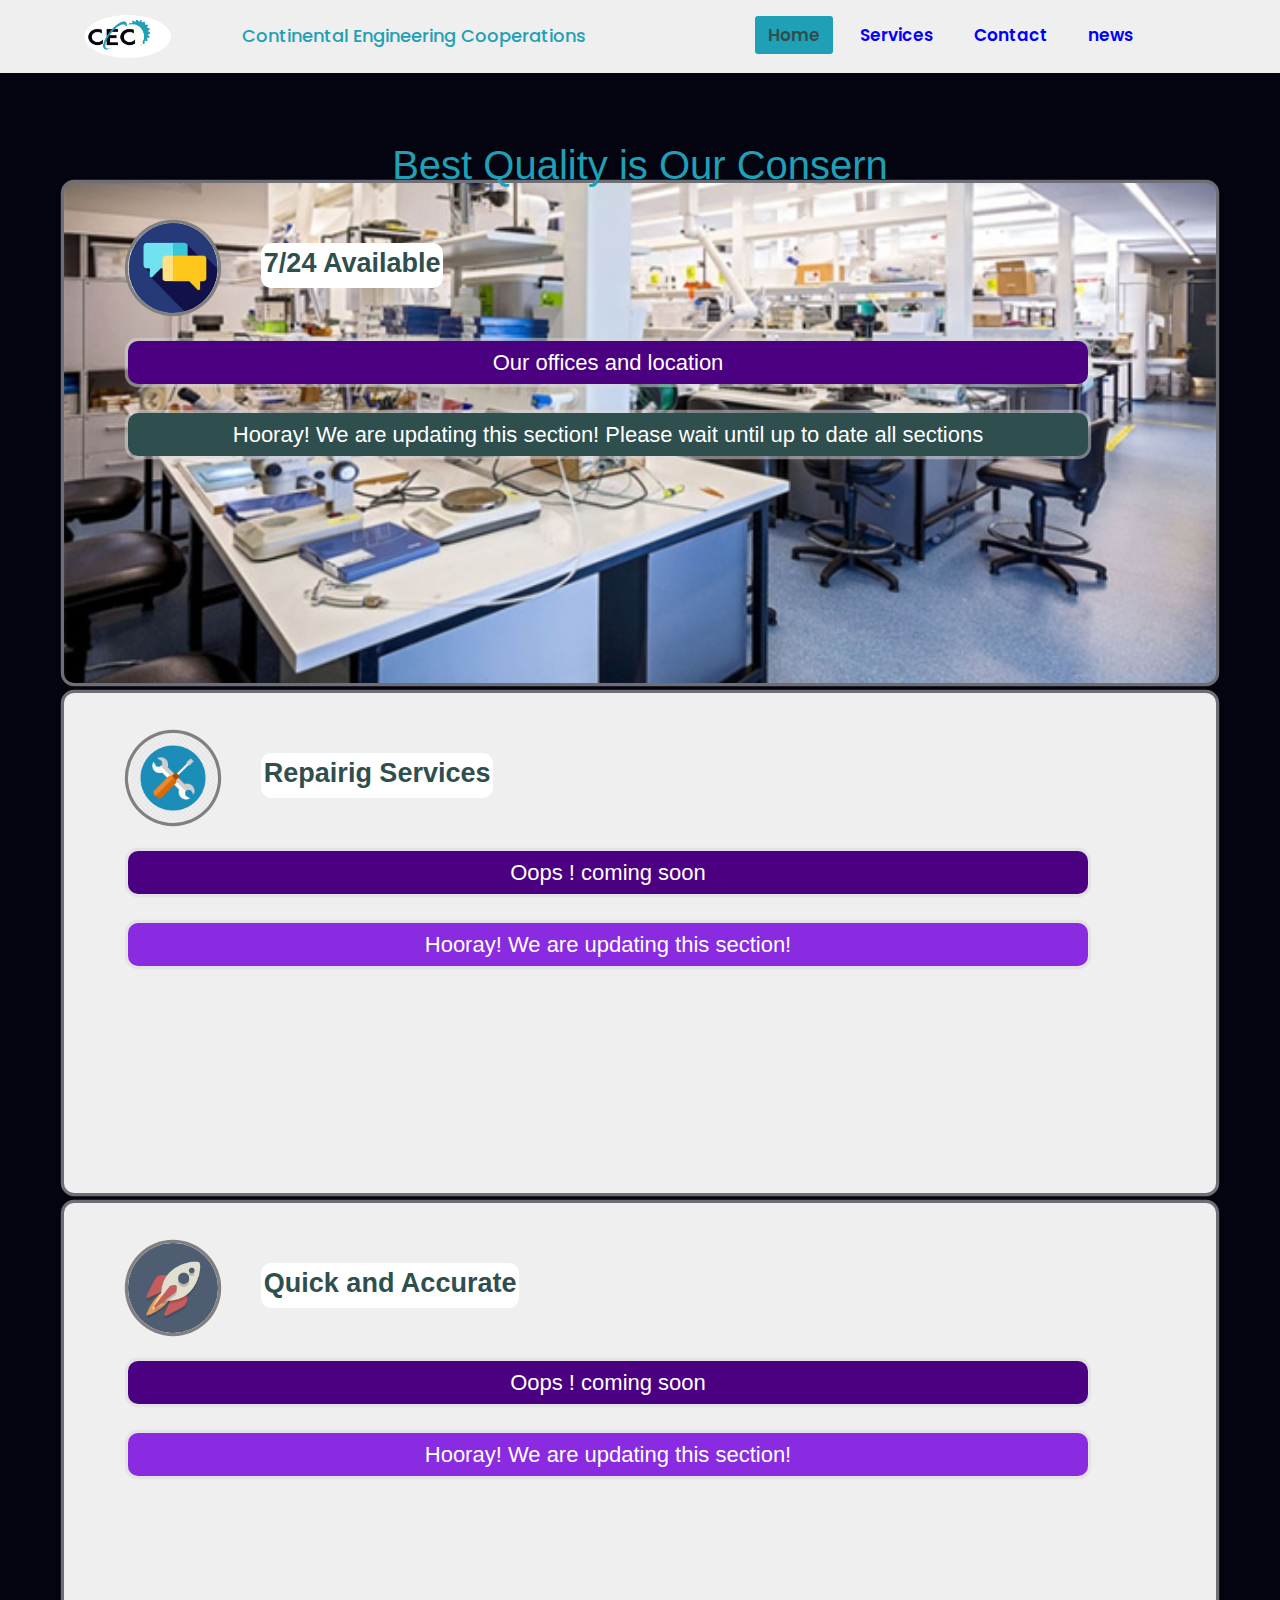
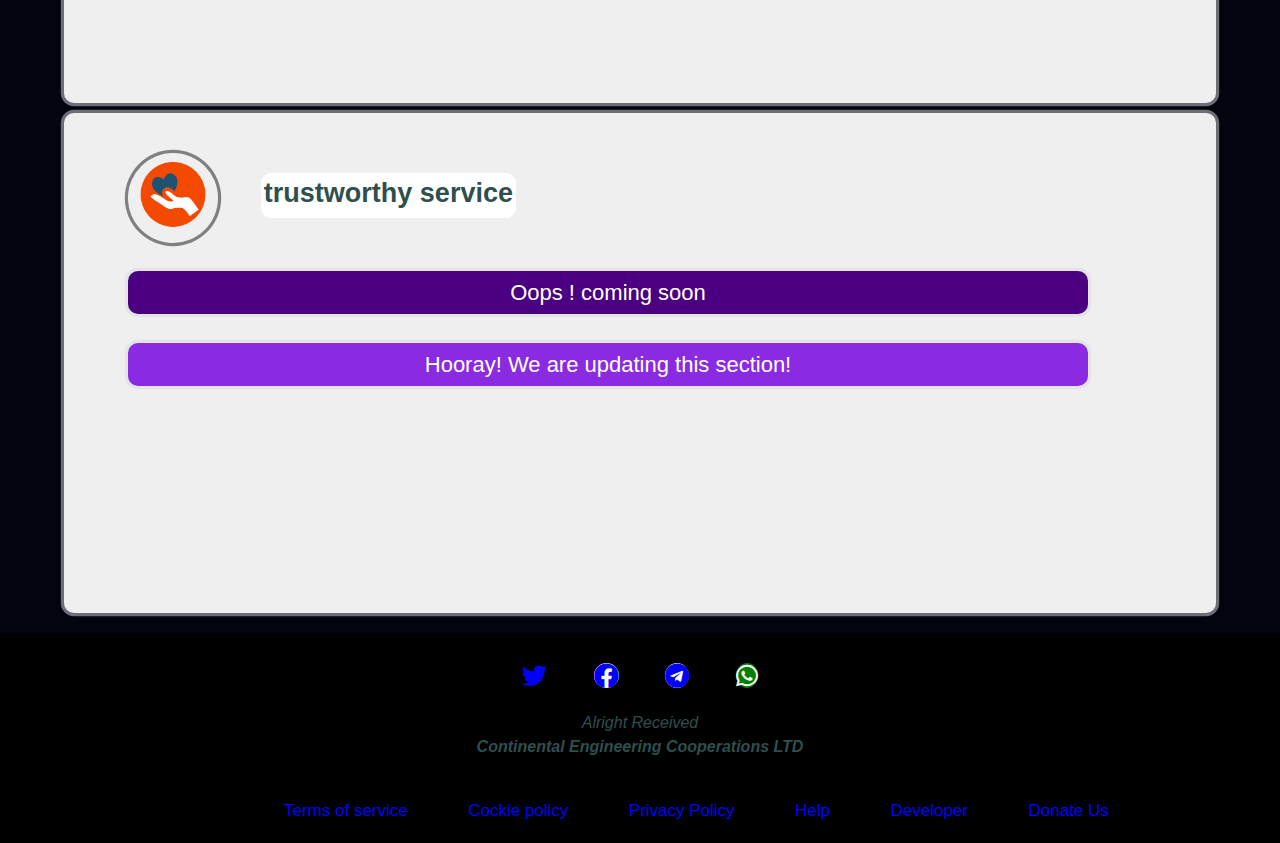
==== index.html @ 19762da1 "Add files via upload" ====
<!DOCTYPE html>
<html lang="en">
<head>
    <meta charset="UTF-8">
    <meta name="viewport" content="width=device-width,initial-scale=1.0">

    <!-- Somehow I got an error, so I comment the title, just uncomment to show -->
    <title> Home | Continental Engineering Cooperations</title>
    
    <link rel="stylesheet" type="text/css" href="vastwing-home.css">
    <link rel="stylesheet" href="https://stackpath.bootstrapcdn.com/bootstrap/4.3.1/css/bootstrap.min.css" integrity="sha384-ggOyR0iXCbMQv3Xipma34MD+dH/1fQ784/j6cY/iJTQUOhcWr7x9JvoRxT2MZw1T" crossorigin="anonymous">
    <link rel="stylesheet" href="https://cdnjs.cloudflare.com/ajax/libs/font-awesome/5.15.3/css/all.min.css"/>
</head>
<body>
    <nav class="navbar">
    		<img src="image/logo.png">
            <label class="navbar-brand" href="index.html"><p> Continental Engineering Cooperations</p></label> 
            <ul>
            <li><a class="active" href="index.html">Home</a></li>
            <li><a href="services.html">Services</a></li>
            <li><a href="contacts.html">Contact</a></li>
            <li><a href="news.html">news</a></li>
             </ul>    
           <input type="checkbox" id="check">
                 <label for="check" class="checkbtn" onclick="show()">
                     <i class="fas fa-bars"></i>
                      </label>
             </nav> 
       <p class="company">Best Quality is Our Consern</p>
 
    <div  class="AndroidMenu"id="sidebar" >
      <ul>
            <li><a class="active" href="index.html">Home</a></li>
            <li><a href="services.html">Services</a></li>
            <li><a href="contacts.html">Contact</a></li>
            <li><a href="news.html">news</a></li>
      </ul>
    </div>
    <main>
        <div class="contents" style="background-image: url( image/works.jpg);background-repeat: no-repeat;background-position: center;  background-size: cover;">
            <img src="image/message.png">
            <label> <p> <strong> 7/24 Available</strong> </p></label>
              <p>Our offices  and  location</p> 
             <p style="background:darkslategrey;">Hooray! We are updating this section! Please wait until up to date all sections</p>
        </div>

        <div class="contents">
            <img src="image/repair.png">
            <label> <p> <strong>Repairig Services</strong></p></label>
            <p> Oops ! coming soon</p>
            <p style="background:#8a2be2;">Hooray! We are updating this section!</p>
        </div>
        <div class="contents">
            <img src="image/Quick.png">
             <label> <p> <strong>Quick and Accurate</strong></p></label>
            <p> Oops ! coming soon</p>
            <p style="background:#8a2be2;">Hooray! We are updating this section!</p>
        </div>
        <div class="contents">
            <img src="image/grant.png">
            <label> <p> <strong>trustworthy service</strong></p></label>
            <p> Oops ! coming soon</p>
            <p style="background:#8a2be2;">Hooray! We are updating this section!</p>
        </div>

    </main>
    <footer class ="footer">
    <div class="footer-center">
        <ul class="social">
          <a  href="#"><i class="fab fa-twitter"></i></a>
          <a  href="#"><i class="fab fa-facebook"></i></a>
          <a  href="#"><i class="fab fa-telegram"></i></a>
          <a  href="#"><i class="fab fa-whatsapp"></i></a>
        </ul>         
        <p> 
        <cite class="cite">Alright Received <br><strong class="strong">Continental Engineering Cooperations LTD</strong></cite>
        <ul class="policies">
                <li><a href="#">Terms of service</a></li>
                <li><a href="#">Cockie policy</a></li>
                <li><a href="#">Privacy Policy</a></li>
                <li><a href="#">Help</a></li>
                <li><a href="#">Developer</a></li>
                <li><a href="#">Donate Us</a></li>
            </ul>
        </p>

    </div> 
    </footer>
    <script type="text/javascript" src="vastwing.js"></script>
</body>
</html>
---- vastwing-home.css ----
@import url('https://fonts.googleapis.com/css?family=Poppins:400,500,600,700&display=swap');
*{ padding: 0px;background: none;}
@media(max-width: 500px){body{background: #292929;}}
    nav{padding-left:50px! important;padding-right: 40px! important;background:#efefef;font-family: 'Poppins', sans-serif;} 
}
@media(max-width: 1200px){nav{ padding-left:30px! important;padding-right:30px! important;}}
@media(max-width: 1100px){nav{padding-left:20px! important; padding-right:20px! important;}}
@media(max-width: 500px){nav{padding-left:10px! important; padding-right:10px! important; background-color: #292929;}}
.logo{padding: 2px;}
nav img{ position: absolute;width: 115px;height: 49px;margin-left: 20px; display: block;}
@media(max-width: 1100px){nav img{margin-left: 9px; width: 90px; height: 40px;}}
@media(max-width: 500px){nav img{margin-left: 1px; width: 74px; height: 36px;}}
nav label.navbar-brand{color:#1fa0b7;font-size:18px!important;font-weight: 500;position: absolute;padding-left: 15%;
 padding-top: 27px;}
 @media(max-width: 900px){nav label.navbar-brand { font-size: 50%;padding-left: 30%;}}
 @media(max-width: 720px){nav label.navbar-brand { font-size: 50%;padding-left: 20%;}}
 @media(max-width: 500px){nav label.navbar-brand {  display: none;}}
 @media(max-width: 280px){nav label.navbar-brand {display: none;}}
nav ul{float: left;padding-left:700px;padding-top: 15px;background-color: #efefef;}
@media(max-width: 1200px){nav ul{padding-left: 40%;}} 
@media(max-width: 1100px){nav ul{padding-left: 35%; display: none;}}
@media(max-width: 500px){nav ul{background-color: #292929;}} 
nav ul li{display:inline-block; margin: 0 5px;background-color: #efefef;}
nav ul li a{color: blue;font-size: 17px;padding: 7px 13px;border-radius: 3px;text-decoration: none;
    font-weight: 600;background-color: none;}
a.active,nav ul li a:hover{background: #1fa0b7;transition: .5s;color: darkslategrey;text-decoration: none;}
button a{color: blue;font-weight: 500;}
button a:hover{text-decoration: none;background: none;color: green;}
.company{position: absolute;top:15%;left:0%;width: 100%;text-align: center;font-size: 40px;
        font-weight: 500;color:#1fa0b7; background-color:none;}
@media(max-width: 1100px){.company{font-size: 32px;}}
@media(max-width: 900px){.company{font-size: 20px;}}
@media only screen and(max-width: 1024px){.company{display: none;}}
@media only screen and(max-width: 768px){.company{display: none;}}
main{background:#03040f;padding-top:100px;padding-bottom: 10px;height: 100%;}
main div{padding-left: 5%;padding-right: 10%;height:500px;background:#efefef;margin-left: 5%;margin-right: 5%;
    margin-top: 10px;margin-bottom: 10px;padding-top: 40px;border-radius: 10px;box-shadow:0 0 0 .2rem rgba(216,217,219,.5);}
main div img{height: 90px;width: 90px;border-radius: 50%;box-shadow:0 0 0 .2rem grey;}
@media(max-width: 1200px){main div img{height:85px;width: 85px;;border-radius: 50%;}}
@media(max-width: 1100px){main div img{height:80px;width: 80px;;border-radius: 50%;}}
@media(max-width: 1000px){main div img{height:60px;width: 60px;;border-radius: 50%;}}
@media(max-width: 500px){main div img{height:40px;width:40px;;border-radius: 50%;}}
main div label{ margin-left: 4%;background:white; position:none; height: 45px; 
     border-radius: 10px;box-shadow:none}
@media(max-width: 1200px){main div label{padding-left: 0%; height: 35px;}}
@media(max-width: 422px){main div label{ position: none;}}
main div label p{ margin-top: 0px; background:none; top: 0; text-align: center; padding-left:3px; padding-right: 3px; box-shadow: none;padding-top: 0%; position: static;}
main div label p strong{background: none;color:darkslategrey;font-size: 27px;  text-align: center; box-shadow: none;}
@media(max-width: 500px){ main div label p strong{font-size: 15px;}}
@media(max-width: 290px){ main div label p strong{font-size: 13px;}}
main div p {background:indigo ; padding-left: 10%; padding-right: 10%;padding-top: 5px;padding-bottom: 5px;
    text-align: center; /* color:#288efa;*/ color : white; margin-top:3%; box-shadow:0 0 0 .2rem rgba(216,217,219,.5); 
    border-radius: 10px; font-size:22px;}
main div .obj { background: #efefef; }
@media(max-width: 1200px){main div p{font-size: 19px;}}
@media(max-width: 1100px){main div p{font-size: 17px;}}
main div p strong{background: none;}
.footer{background-color: black;width: 100%;height: 210px;margin-bottom: 0px;position: relative; 
        left: 0;bottom: 0;margin-top: auto;}
@media(max-width: 1100px){.footer{height: 320px;}}
@media(max-width: 500px){.footer{height: 400px;}}
.footer{background-color: black;width: 100%;height: 210px;margin-bottom: 0px;position: relative; 
        left: 0;bottom: 0;margin-top: auto;}
@media(max-width: 1100px){.footer{height: 320px;}}
@media(max-width: 500px){.footer{height: 400px;}}
.footer-center{float: bottom;position: relative;background: none;height: 30px;margin-left: 20%;padding-top: 10px;
        padding-right: 20%;}
.footer-center p{background: none;text-align: center;color: white;}
.footer-center ul{background-color: black;text-align: center;}
.footer-center ul li {display: inline-block;margin: 0 5px;background-color: black; padding: 8px;}
@media(max-width: 1100px){.footer-center ul li {padding: 1px;}}
.footer-center ul li a {text-decoration: none;list-style: none; background: black;}
.cite{background-color: black; color: darkslategrey;}
.strong{background-color: black; color:darkslategrey;}
.footer-center .social {  font-size: 25px;}
.footer-center .social a { padding :0px 20px;}
@media(max-width: 1100px){.footer-center .social a { padding :0px 10px; }.footer-center .social {  font-size: 20px; }}
@media(max-width: 422px){.footer-center .social a { padding :0px 6px; }.footer-center .social {  font-size: 17px; }}
.fab{background-color: none; border-radius: 50%;}
.fa-facebook{color: blue; background-color:white;}
.fa-twitter{color: blue; background-color:none;}
.fa-telegram{color: blue; background-color:white;}
.fa-whatsapp{color: white; background-color:green;}
 @media(max-width: 500px){.fab {background-color: none; font-size: 25px;}}
.policies{background-color: black;text-align: center;position: absolute;}
.policies li{display: inline-block;margin: 0 5px;background-color: black;}
.policies li a {color: blue; text-decoration: none;list-style: none; }
.policies li a:hover{color: white; background: none;}
.checkbtn{font-size: 30px;color: white;float:right;padding-right: 20px;cursor: pointer;
 display:none; background-color: #efefef;}
 @media(max-width: 1100px){.checkbtn{display: block;}}
 @media(max-width: 500px){.checkbtn{background-color: #292929;}}
#check {float:right;display:none; background-color: none;}
@media(max-width: 1100px){.checkbtn {margin-left: 90%;}}
@media(max-width: 1000px){.checkbtn {margin-left: 90%;}}
@media(max-width: 900px){.checkbtn {margin-left: 90%;}}
@media(max-width: 800px){.checkbtn {margin-left: 90%;}}
@media(max-width: 1100px){ nav .btn{display: none;}}
#sidebar ,#sidebar ul li{ display: none; }
@media(max-width: 1100px){
#sidebar {position: absolute;width: 100%;height: 100%;background:#efefef;left: -100%;transition: .5s; display: block;}}
#sidebar ul li {list-style: none;color:#fff;font-size: 20px;padding: 26px 24px;background: #efefef; display: block;
    transition: all .5s;}
#sidebar.active {left: 0;}
@media(max-width: 422px){#sidebar{width: 100%;} #sidebar ul li{font-size: 15px;}}
@media(max-width: 300px){#sidebar{width: 100%;} #sidebar ul li{font-size: 10px;}}
.fas {position : relative; background-color: #efefef; margin-top: 0px; color: darkblue;}
@media(max-width: 500px){.fas{background-color: #292929; color: white;}}
div ul{text-align :center ; padding-top: 15px;background-color:#efefef;}
div ul li{ margin: 0 5px;background-color: darkblue;}
div ul li a{color:blue;font-size: 17px;padding: 7px 15px;border-radius: 3px;text-decoration: none;
    font-weight: 500;background-color: none;}
div ul li a:hover{background: white;transition: .5s;color: darkslategrey;text-decoration: none;}
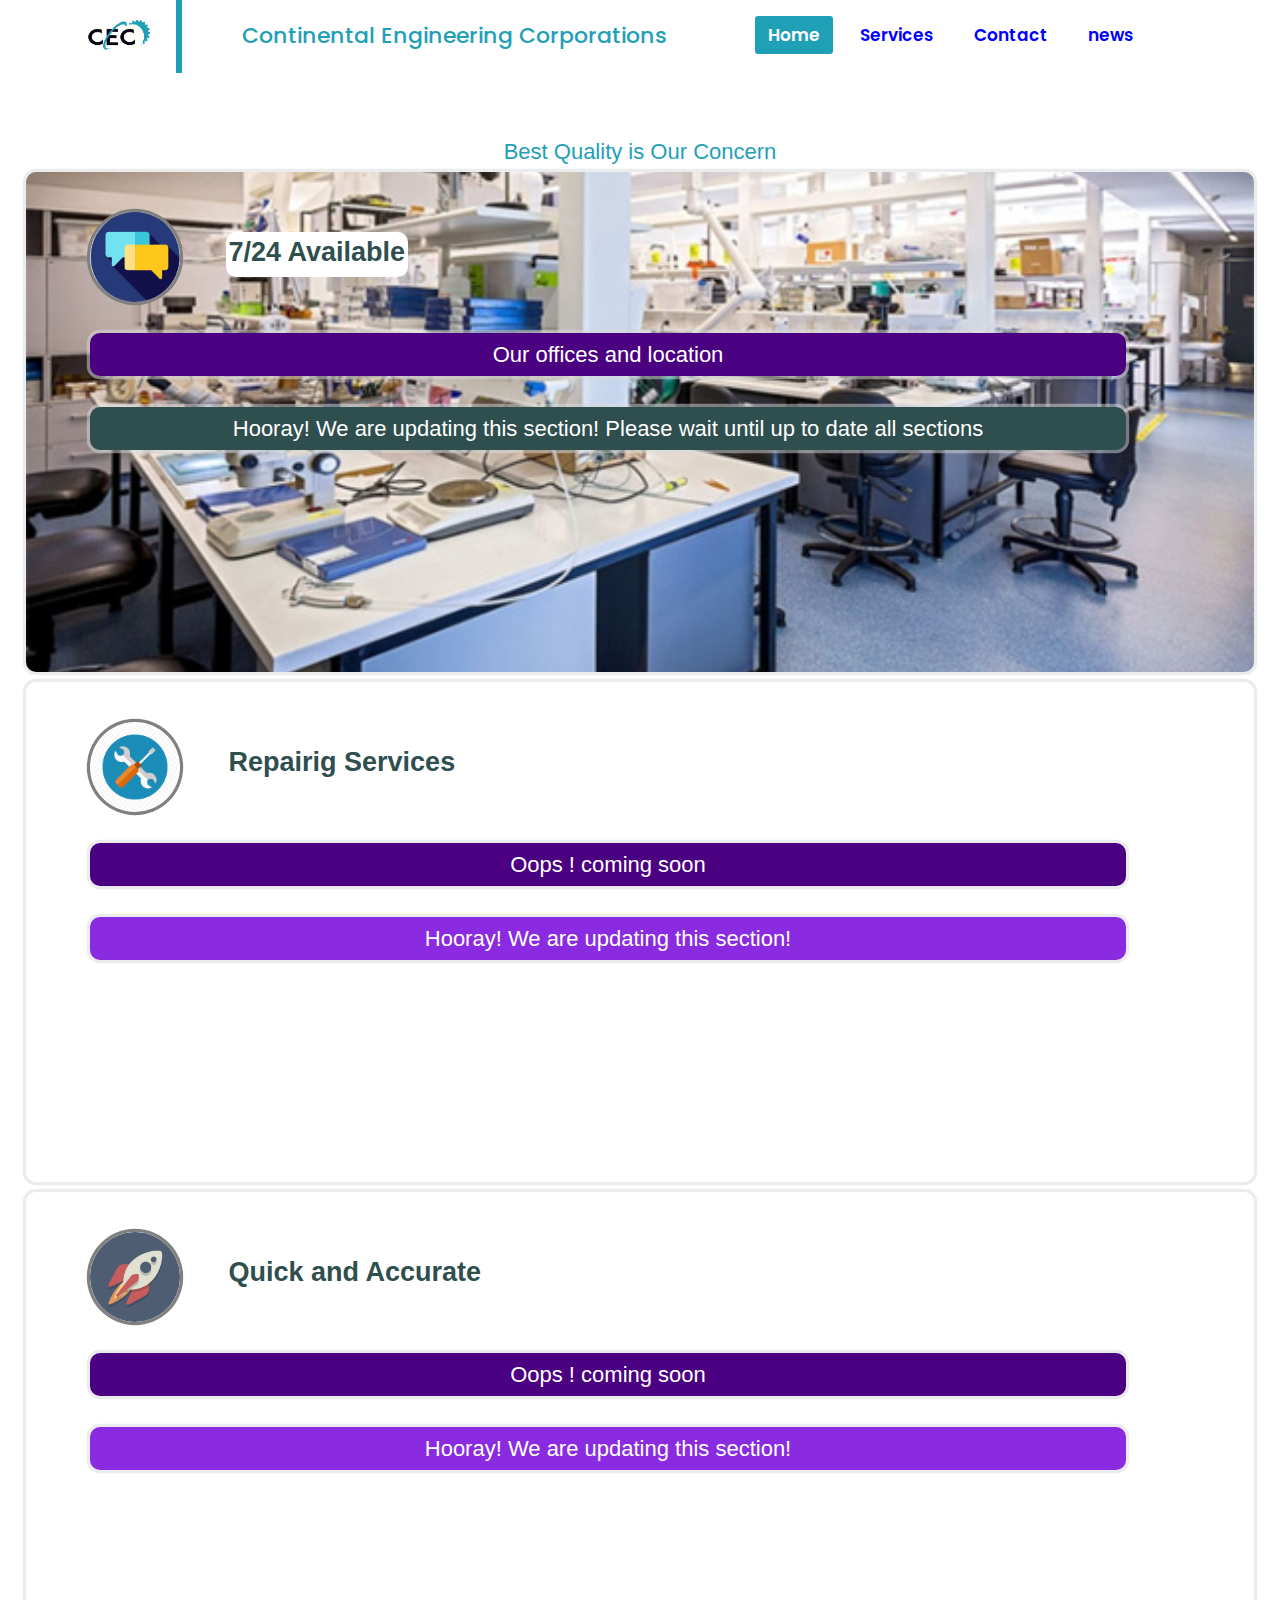
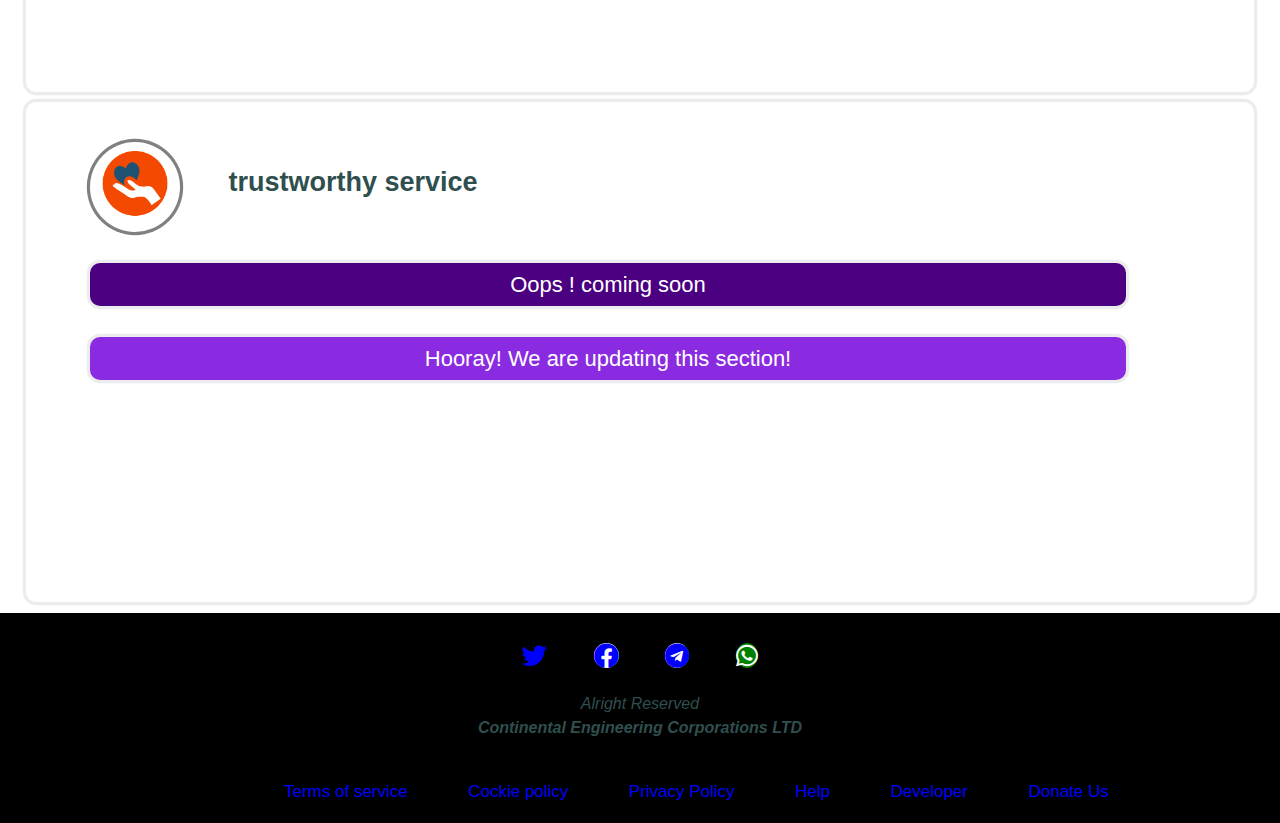
==== commit df8bfccd: "Add files via upload" ====
--- a/index.html
+++ b/index.html
@@ -6,7 +6,7 @@
     <meta name="viewport" content="width=device-width,initial-scale=1.0">
 
     <!-- Somehow I got an error, so I comment the title, just uncomment to show -->
-    <title> Home | Continental Engineering Cooperations</title>
+    <title> Home | Continental Engineering Corporations </title>
     
     <link rel="stylesheet" type="text/css" href="vastwing-home.css">
     <link rel="stylesheet" href="https://stackpath.bootstrapcdn.com/bootstrap/4.3.1/css/bootstrap.min.css" integrity="sha384-ggOyR0iXCbMQv3Xipma34MD+dH/1fQ784/j6cY/iJTQUOhcWr7x9JvoRxT2MZw1T" crossorigin="anonymous">
@@ -15,19 +15,23 @@
 <body>
     <nav class="navbar">
     		<img src="image/logo.png">
-            <label class="navbar-brand" href="index.html"><p> Continental Engineering Cooperations</p></label> 
+            <div class="vl"></div>
+            <label class="navbar-brand" href="index.html"><p> Continental Engineering Corporations </p></label> 
+            <label class="navbar-brand-Android" href="index.html"><p> Continental Engineering <br> Corporations </p></label>
+             <label class="brand-Android" href="index.html"><p> Continental <br>Engineering <br> Corporations </p></label>
+
             <ul>
-            <li><a class="active" href="index.html">Home</a></li>
-            <li><a href="services.html">Services</a></li>
-            <li><a href="contacts.html">Contact</a></li>
-            <li><a href="news.html">news</a></li>
-             </ul>    
+              <li><a class="active" href="index.html">Home</a></li>
+              <li><a href="services.html">Services</a></li>
+              <li><a href="contacts.html">Contact</a></li>
+              <li><a href="news.html">news</a></li>
+            </ul>    
            <input type="checkbox" id="check">
                  <label for="check" class="checkbtn" onclick="show()">
                      <i class="fas fa-bars"></i>
                       </label>
              </nav> 
-       <p class="company">Best Quality is Our Consern</p>
+       <p class="company">Best Quality is Our Concern</p>
  
     <div  class="AndroidMenu"id="sidebar" >
       <ul>
@@ -74,7 +78,7 @@
           <a  href="#"><i class="fab fa-whatsapp"></i></a>
         </ul>         
         <p> 
-        <cite class="cite">Alright Received <br><strong class="strong">Continental Engineering Cooperations LTD</strong></cite>
+        <cite class="cite">Alright Reserved <br><strong class="strong">Continental Engineering Corporations LTD</strong></cite>
         <ul class="policies">
                 <li><a href="#">Terms of service</a></li>
                 <li><a href="#">Cockie policy</a></li>
--- a/vastwing-home.css
+++ b/vastwing-home.css
@@ -1,47 +1,55 @@
 @import url('https://fonts.googleapis.com/css?family=Poppins:400,500,600,700&display=swap');
 *{ padding: 0px;background: none;}
-@media(max-width: 500px){body{background: #292929;}}
-    nav{padding-left:50px! important;padding-right: 40px! important;background:#efefef;font-family: 'Poppins', sans-serif;} 
-}
-@media(max-width: 1200px){nav{ padding-left:30px! important;padding-right:30px! important;}}
-@media(max-width: 1100px){nav{padding-left:20px! important; padding-right:20px! important;}}
-@media(max-width: 500px){nav{padding-left:10px! important; padding-right:10px! important; background-color: #292929;}}
+@media(max-width: 500px){body{background: #ffffff;}}
+ nav{padding-left:50px! important;padding-right: 40px! important;background:#ffffff;font-family: 'Poppins', sans-serif;} 
+@media(max-width: 1200px){nav{ padding-left:1%! important;padding-right:30px! important;background-color: #ffffff;}}
+@media(max-width: 1100px){nav{padding-left:1%! important; padding-right:20px! important;background-color: #ffffff;}}
+@media(max-width: 500px){nav{padding-left:1%! important; padding-right:10px! important; background-color: #ffffff;}}
 .logo{padding: 2px;}
 nav img{ position: absolute;width: 115px;height: 49px;margin-left: 20px; display: block;}
-@media(max-width: 1100px){nav img{margin-left: 9px; width: 90px; height: 40px;}}
-@media(max-width: 500px){nav img{margin-left: 1px; width: 74px; height: 36px;}}
-nav label.navbar-brand{color:#1fa0b7;font-size:18px!important;font-weight: 500;position: absolute;padding-left: 15%;
- padding-top: 27px;}
- @media(max-width: 900px){nav label.navbar-brand { font-size: 50%;padding-left: 30%;}}
- @media(max-width: 720px){nav label.navbar-brand { font-size: 50%;padding-left: 20%;}}
- @media(max-width: 500px){nav label.navbar-brand {  display: none;}}
+@media(max-width: 1100px){nav img{margin-left: 0px; width: 90px; height: 40px;}}
+@media(max-width: 960px){nav img{margin-left: 0px; width: 65px; height: 36px;}}
+@media(max-width: 600px){nav img{margin-left: 0px; width: 63px; height: 28px;}}
+.vl{ border-left: 6px solid #1fa0b7;height: 100%;position: absolute;left: 14%;margin-left: -3px;top: 0;}
+ @media(max-width: 960px){.vl{left: 17%;  border-left: 1.5px solid #1fa0b7;}} 
+  @media(max-width: 660px){.vl{left: 20%;  border-left: 1.5px solid #1fa0b7;}} 
+nav label.navbar-brand{color:#1fa0b7;font-size:22px!important;font-weight: 500;position: absolute;padding-left: 15%;padding-top: 27px;}
+ @media(max-width: 1200px){nav label.navbar-brand { font-size: 50%;padding-left: 30%;}}
+ @media(max-width: 970px){nav label.navbar-brand { font-size: 50%;padding-left: 20%;}}
+ @media(max-width: 960px){nav label.navbar-brand {  display: none;}}
  @media(max-width: 280px){nav label.navbar-brand {display: none;}}
-nav ul{float: left;padding-left:700px;padding-top: 15px;background-color: #efefef;}
+nav label.navbar-brand-Android{color:#1fa0b7;font-size:16px!important;font-weight: 500;position: absolute;padding-left: 15%;padding-top: 27px; display: none;}
+@media(max-width: 1200px){nav label.navbar-brand-Android {display:none;}}
+ @media(max-width: 960px){nav label.navbar-brand-Android {display:block;font-size: 50%;padding-left: 20%;}}
+ @media(max-width: 290px){nav label.navbar-brand-Android {display:none;font-size: 10%}}
+ nav label.brand-Android{color:#1fa0b7;font-size:14px!important;font-weight: 500;position: absolute;padding-left: 15%;padding-top: 27px; display: none;}
+ @media(max-width: 290px){nav label.brand-Android {display:block;font-size: 50%;padding-left: 20%;}}
+nav ul{float: left;padding-left:700px;padding-top: 15px;background-color: #ffffff;}
 @media(max-width: 1200px){nav ul{padding-left: 40%;}} 
 @media(max-width: 1100px){nav ul{padding-left: 35%; display: none;}}
-@media(max-width: 500px){nav ul{background-color: #292929;}} 
-nav ul li{display:inline-block; margin: 0 5px;background-color: #efefef;}
+@media(max-width: 500px){nav ul{background-color: #ffffff;}} 
+nav ul li{display:inline-block; margin: 0 5px;background-color: #ffffff;}
 nav ul li a{color: blue;font-size: 17px;padding: 7px 13px;border-radius: 3px;text-decoration: none;
     font-weight: 600;background-color: none;}
-a.active,nav ul li a:hover{background: #1fa0b7;transition: .5s;color: darkslategrey;text-decoration: none;}
+a.active,nav ul li a:hover{background: #1fa0b7;transition: .5s;color:#ffffff;text-decoration: none;}
 button a{color: blue;font-weight: 500;}
 button a:hover{text-decoration: none;background: none;color: green;}
-.company{position: absolute;top:15%;left:0%;width: 100%;text-align: center;font-size: 40px;
+.company{position: absolute;top:15%;left:0%;width: 100%;text-align: center;font-size: 22px;
         font-weight: 500;color:#1fa0b7; background-color:none;}
-@media(max-width: 1100px){.company{font-size: 32px;}}
-@media(max-width: 900px){.company{font-size: 20px;}}
+@media(max-width: 1100px){.company{font-size: 22px;  display: none;}}
+@media(max-width: 900px){.company{font-size: 20px; display: none;}}
 @media only screen and(max-width: 1024px){.company{display: none;}}
 @media only screen and(max-width: 768px){.company{display: none;}}
-main{background:#03040f;padding-top:100px;padding-bottom: 10px;height: 100%;}
-main div{padding-left: 5%;padding-right: 10%;height:500px;background:#efefef;margin-left: 5%;margin-right: 5%;
+main{background:#ffffff;padding-top:7%;padding-bottom: 0.1%;height: 100%;}
+main div{padding-left: 5%;padding-right: 10%;height:500px;background:#ffffff;margin-left: 2%;margin-right: 2%;
     margin-top: 10px;margin-bottom: 10px;padding-top: 40px;border-radius: 10px;box-shadow:0 0 0 .2rem rgba(216,217,219,.5);}
 main div img{height: 90px;width: 90px;border-radius: 50%;box-shadow:0 0 0 .2rem grey;}
+
 @media(max-width: 1200px){main div img{height:85px;width: 85px;;border-radius: 50%;}}
 @media(max-width: 1100px){main div img{height:80px;width: 80px;;border-radius: 50%;}}
 @media(max-width: 1000px){main div img{height:60px;width: 60px;;border-radius: 50%;}}
 @media(max-width: 500px){main div img{height:40px;width:40px;;border-radius: 50%;}}
-main div label{ margin-left: 4%;background:white; position:none; height: 45px; 
-     border-radius: 10px;box-shadow:none}
+main div label{ margin-left: 4%;background:white; position:none; height: 45px; border-radius: 10px;box-shadow:none}
 @media(max-width: 1200px){main div label{padding-left: 0%; height: 35px;}}
 @media(max-width: 422px){main div label{ position: none;}}
 main div label p{ margin-top: 0px; background:none; top: 0; text-align: center; padding-left:3px; padding-right: 3px; box-shadow: none;padding-top: 0%; position: static;}
@@ -87,9 +95,9 @@
 .policies li a {color: blue; text-decoration: none;list-style: none; }
 .policies li a:hover{color: white; background: none;}
 .checkbtn{font-size: 30px;color: white;float:right;padding-right: 20px;cursor: pointer;
- display:none; background-color: #efefef;}
+ display:none; background-color: #ffffff;}
  @media(max-width: 1100px){.checkbtn{display: block;}}
- @media(max-width: 500px){.checkbtn{background-color: #292929;}}
+ @media(max-width: 500px){.checkbtn{background-color: #ffffff;}}
 #check {float:right;display:none; background-color: none;}
 @media(max-width: 1100px){.checkbtn {margin-left: 90%;}}
 @media(max-width: 1000px){.checkbtn {margin-left: 90%;}}
@@ -98,17 +106,17 @@
 @media(max-width: 1100px){ nav .btn{display: none;}}
 #sidebar ,#sidebar ul li{ display: none; }
 @media(max-width: 1100px){
-#sidebar {position: absolute;width: 100%;height: 100%;background:#efefef;left: -100%;transition: .5s; display: block;}}
-#sidebar ul li {list-style: none;color:#fff;font-size: 20px;padding: 26px 24px;background: #efefef; display: block;
+#sidebar {position: absolute;width: 100%;height: 50%;background:#ffffff;left: -100%;transition: .5s; display: block;}}
+#sidebar ul li {list-style: none;color:#fff;font-size: 40px;padding: 26px 24px;background: #ffffff; display: block;
     transition: all .5s;}
 #sidebar.active {left: 0;}
-@media(max-width: 422px){#sidebar{width: 100%;} #sidebar ul li{font-size: 15px;}}
-@media(max-width: 300px){#sidebar{width: 100%;} #sidebar ul li{font-size: 10px;}}
-.fas {position : relative; background-color: #efefef; margin-top: 0px; color: darkblue;}
-@media(max-width: 500px){.fas{background-color: #292929; color: white;}}
-div ul{text-align :center ; padding-top: 15px;background-color:#efefef;}
-div ul li{ margin: 0 5px;background-color: darkblue;}
-div ul li a{color:blue;font-size: 17px;padding: 7px 15px;border-radius: 3px;text-decoration: none;
+@media(max-width: 422px){#sidebar{width: 100%;} #sidebar ul li{font-size: 30px;}}
+@media(max-width: 300px){#sidebar{width: 100%;} #sidebar ul li{font-size: 30px;}}
+.fas {position : relative; background-color: #ffffff; margin-top: 0px; color: #000000;}
+@media(max-width: 500px){.fas{background-color: #ffffff; color:#000000 ;}}
+div ul{text-align :center ; padding-top: 15px;background-color:#ffffff;}
+div ul li{ margin: 0 5px;background-color:#ffffff;}
+div ul li a{color:#1fa0b7;font-size: 17px;padding: 7px 15px;border-radius: 3px;text-decoration: none;
     font-weight: 500;background-color: none;}
 div ul li a:hover{background: white;transition: .5s;color: darkslategrey;text-decoration: none;}
 
